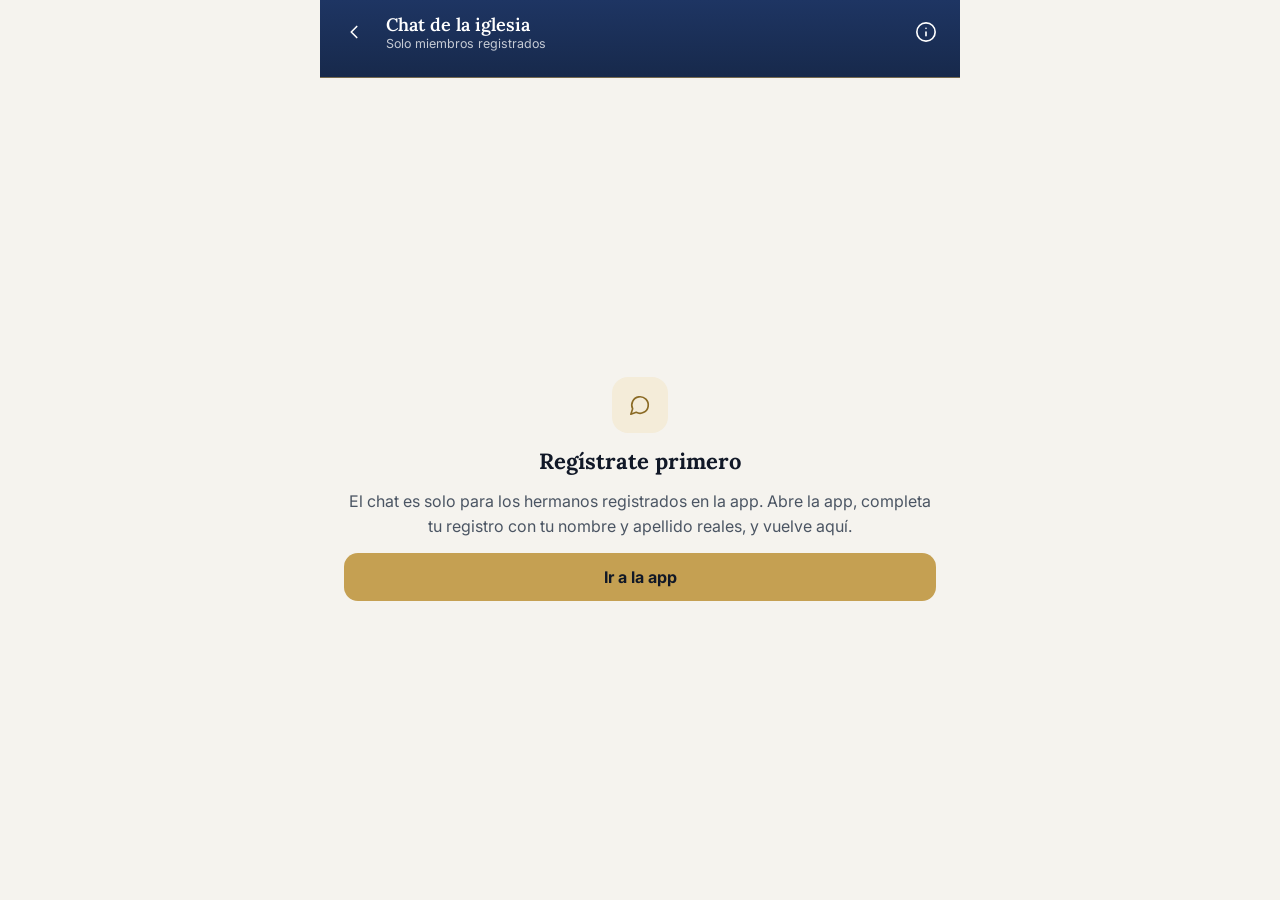
==== chat/index.html @ 285bc61d "Chat de la iglesia con Firebase (oculto hasta aprobarlo) Co-Authored-By: Claude Opus 5.5 <noreply@an" ====
<!doctype html>
<html lang="es">
<head>
<meta charset="utf-8">
<meta name="viewport" content="width=device-width, initial-scale=1, viewport-fit=cover, interactive-widget=resizes-content">
<meta name="robots" content="noindex">
<title>Chat de la iglesia · IEPI LAN-C</title>
<meta name="theme-color" content="#17294B">
<link rel="icon" href="../icono-192.png">
<link rel="stylesheet" href="https://fonts.googleapis.com/css2?family=Inter:wght@400;500;600;700&family=Lora:wght@600&display=swap">
<style>
  :root { --marino:#17294B; --marino-alto:#1E3563; --grafito:#111827; --dorado:#C5A052; --dorado-claro:#E4CB8E; --dorado-texto:#8A6A24; --dorado-suave:#F4ECD9; --fondo:#F5F3EE; --sup:#FFFFFF; --sup2:#EFECE4; --texto:#111827; --texto2:#4B5563; --texto3:#6B7280; --borde:#E3DFD5; --error:#B42318; }
  @media (prefers-color-scheme: dark) { :root { --fondo:#0B1220; --sup:#121C31; --sup2:#18243D; --texto:#EEF1F6; --texto2:#C3CAD6; --texto3:#98A2B3; --borde:#26344F; --dorado-texto:#D7B76C; --dorado-suave:#2B2618; } }
  * { box-sizing: border-box; }
  html, body { margin: 0; height: 100%; background: var(--fondo); color: var(--texto); font-family: Inter, system-ui, sans-serif; -webkit-text-size-adjust: 100%; }
  [hidden] { display: none !important; }
  button, input, textarea { font: inherit; color: inherit; }
  .ic { width: 22px; height: 22px; fill: none; stroke: currentColor; stroke-width: 1.8; stroke-linecap: round; stroke-linejoin: round; flex: none; }
  .app { display: flex; flex-direction: column; height: 100dvh; max-width: 640px; margin: 0 auto; }

  .cab { flex: none; background: linear-gradient(180deg, var(--marino-alto), var(--marino)); color: #fff; padding: calc(env(safe-area-inset-top,0px) + 10px) 12px 0; box-shadow: inset 0 -1px 0 rgba(197,160,82,.55); }
  .cab-fila { display: flex; align-items: center; gap: 10px; }
  .volver { width: 44px; height: 44px; border: 0; border-radius: 50%; background: transparent; color: #fff; display: grid; place-items: center; }
  .cab-txt { flex: 1; min-width: 0; }
  .cab-txt b { display: block; font-family: Lora, Georgia, serif; font-size: 1.125rem; font-weight: 600; }
  .cab-txt small { display: flex; align-items: center; gap: 6px; font-size: .78rem; color: rgba(255,255,255,.75); }
  .punto { width: 8px; height: 8px; border-radius: 50%; background: #4ADE80; }
  .canales { display: flex; gap: 8px; overflow-x: auto; padding: 12px 4px 12px; scrollbar-width: none; }
  .canales::-webkit-scrollbar { display: none; }
  .canal { flex: none; min-height: 36px; padding: 0 14px; border-radius: 999px; border: 1px solid rgba(255,255,255,.22); background: rgba(255,255,255,.06); color: #fff; font-size: .875rem; font-weight: 600; display: inline-flex; align-items: center; gap: 6px; }
  .canal[aria-pressed="true"] { background: var(--dorado); color: var(--grafito); border-color: var(--dorado); }
  .canal .n { min-width: 18px; height: 18px; padding: 0 5px; border-radius: 9px; background: #E5484D; color: #fff; font-size: .7rem; display: inline-grid; place-items: center; }

  .prueba-x { flex: none; margin: 10px 12px 0; padding: 8px 12px; border-radius: 12px; background: var(--dorado-suave); color: var(--dorado-texto); font-size: .8rem; font-weight: 600; text-align: center; }
  .fijado { flex: none; margin: 10px 12px 0; padding: 10px 12px; border-radius: 14px; background: var(--sup); border: 1px solid rgba(197,160,82,.45); display: flex; gap: 10px; align-items: flex-start; font-size: .875rem; }
  .fijado .ic { color: var(--dorado-texto); width: 18px; height: 18px; margin-top: 1px; }
  .fijado b { display: block; font-size: .75rem; letter-spacing: .06em; text-transform: uppercase; color: var(--dorado-texto); }

  .mensajes { flex: 1; overflow-y: auto; padding: 12px 12px 8px; display: flex; flex-direction: column; gap: 4px; overscroll-behavior: contain; }
  .dia { align-self: center; margin: 10px 0 6px; padding: 4px 12px; border-radius: 999px; background: var(--sup2); color: var(--texto2); font-size: .75rem; font-weight: 600; }
  .msg { max-width: 82%; display: flex; gap: 8px; align-items: flex-end; }
  .msg + .msg.mismo { margin-top: -1px; }
  .av { flex: none; width: 32px; height: 32px; border-radius: 50%; display: grid; place-items: center; font-size: .75rem; font-weight: 700; color: #fff; }
  .msg.mismo .av { visibility: hidden; }
  .burbuja { padding: 8px 12px 6px; border-radius: 18px 18px 18px 6px; background: var(--sup); border: 1px solid var(--borde); line-height: 1.45; font-size: .9375rem; overflow-wrap: anywhere; position: relative; }
  .autor { display: block; font-size: .78rem; font-weight: 700; margin-bottom: 2px; }
  .msg.mismo .autor { display: none; }
  .rol { margin-left: 6px; padding: 1px 6px; border-radius: 6px; background: var(--dorado-suave); color: var(--dorado-texto); font-size: .66rem; font-weight: 700; letter-spacing: .04em; text-transform: uppercase; vertical-align: 1px; }
  .hora { display: block; text-align: right; font-size: .68rem; color: var(--texto3); margin-top: 2px; font-variant-numeric: tabular-nums; }
  .mio { align-self: flex-end; flex-direction: row-reverse; }
  .mio .av { display: none; }
  .mio .burbuja { background: var(--marino); color: #fff; border-color: var(--marino); border-radius: 18px 18px 6px 18px; }
  .mio .hora { color: rgba(255,255,255,.65); }
  .mio .autor { display: none; }
  .reacc { position: absolute; bottom: -12px; right: 10px; padding: 1px 6px; border-radius: 999px; background: var(--sup); border: 1px solid var(--borde); font-size: .75rem; color: var(--texto2); }
  .msg.con-reacc { margin-bottom: 12px; }
  .borrado .burbuja { font-style: italic; color: var(--texto3); background: transparent; }

  .redactar { flex: none; display: flex; align-items: flex-end; gap: 8px; padding: 8px 10px calc(env(safe-area-inset-bottom,0px) + 10px); background: var(--sup); border-top: 1px solid var(--borde); }
  .redactar textarea { flex: 1; min-height: 44px; max-height: 120px; resize: none; padding: 11px 14px; border-radius: 22px; border: 1px solid var(--borde); background: var(--fondo); font-size: 1rem; line-height: 1.35; }
  .redactar textarea:focus { outline: 2px solid var(--dorado); outline-offset: 0; }
  .enviar { flex: none; width: 46px; height: 46px; border-radius: 50%; border: 0; background: var(--dorado); color: var(--grafito); display: grid; place-items: center; }
  .enviar:disabled { opacity: .45; }

  .menu { position: fixed; inset: 0; z-index: 30; background: rgba(11,18,32,.45); display: flex; align-items: flex-end; justify-content: center; }
  .menu-in { width: 100%; max-width: 640px; background: var(--sup); border-radius: 20px 20px 0 0; padding: 10px 12px calc(env(safe-area-inset-bottom,0px) + 14px); }
  .menu-in p { margin: 6px 8px 10px; color: var(--texto2); font-size: .85rem; }
  .menu-in button { width: 100%; min-height: 50px; display: flex; align-items: center; gap: 12px; padding: 0 12px; border: 0; background: none; border-radius: 12px; text-align: left; font-size: 1rem; }
  .menu-in button:active { background: var(--sup2); }
  .menu-in .peligro { color: var(--error); }
  .reacciones { display: flex; justify-content: space-around; padding: 4px 0 8px; }
  .reacciones button { width: 52px; height: 52px; justify-content: center; font-size: 1.6rem; padding: 0; }

  .estado { flex: 1; display: grid; place-content: center; text-align: center; gap: 14px; padding: 32px 24px; color: var(--texto2); }
  .estado h2 { margin: 0; font-family: Lora, Georgia, serif; font-size: 1.375rem; color: var(--texto); }
  .estado p { margin: 0; line-height: 1.55; }
  .estado .ic-grande { width: 56px; height: 56px; margin: 0 auto; border-radius: 16px; display: grid; place-items: center; background: var(--dorado-suave); color: var(--dorado-texto); }
  .btn { display: inline-flex; align-items: center; justify-content: center; gap: 8px; min-height: 48px; padding: 0 20px; border-radius: 14px; border: 0; background: var(--dorado); color: var(--grafito); font-weight: 700; font-size: 1rem; text-decoration: none; cursor: pointer; }
  .btn-sec { background: transparent; color: var(--texto); border: 1px solid var(--borde); }
  .btn-peq { min-height: 38px; padding: 0 14px; font-size: .875rem; border-radius: 10px; }
  .cab-btn { width: 44px; height: 44px; border: 0; border-radius: 50%; background: transparent; color: #fff; display: grid; place-items: center; position: relative; }
  .cab-btn .n { position: absolute; top: 6px; right: 6px; min-width: 16px; height: 16px; padding: 0 4px; border-radius: 8px; background: #E5484D; color: #fff; font-size: .65rem; font-weight: 700; display: grid; place-items: center; }
  .canal .candado { width: 14px; height: 14px; }
  .resp { display: block; margin: 2px 0 4px; padding: 4px 8px; border-left: 3px solid var(--dorado); border-radius: 6px; background: rgba(197,160,82,.12); font-size: .8rem; color: var(--texto2); }
  .mio .resp { color: rgba(255,255,255,.8); background: rgba(255,255,255,.1); }
  .resp b { display: block; font-size: .72rem; }
  .respondiendo { flex: none; display: flex; align-items: center; gap: 8px; padding: 8px 12px; background: var(--sup); border-top: 1px solid var(--borde); font-size: .85rem; color: var(--texto2); }
  .respondiendo span { flex: 1; min-width: 0; overflow: hidden; text-overflow: ellipsis; white-space: nowrap; }
  .respondiendo button { width: 36px; height: 36px; border: 0; background: none; border-radius: 50%; display: grid; place-items: center; color: var(--texto2); }
  .reaccs { display: flex; gap: 4px; flex-wrap: wrap; margin-top: 4px; }
  .reacc2 { padding: 1px 7px; border-radius: 999px; background: var(--sup2); border: 1px solid var(--borde); font-size: .78rem; color: var(--texto2); }
  .mio .reacc2 { background: rgba(255,255,255,.12); border-color: rgba(255,255,255,.2); color: #fff; }
  .reacc2.mia { border-color: var(--dorado); }
  .hoja-lista { max-height: 70vh; overflow-y: auto; }
  .hoja-lista h3 { margin: 14px 8px 6px; font-size: .78rem; letter-spacing: .06em; text-transform: uppercase; color: var(--texto3); }
  .item { display: flex; align-items: center; gap: 10px; padding: 10px 8px; border-bottom: 1px solid var(--borde); }
  .item-txt { flex: 1; min-width: 0; font-size: .9rem; }
  .item-txt b { display: block; }
  .item-txt small { color: var(--texto3); }
  .vacio { padding: 10px 8px; color: var(--texto3); font-size: .9rem; }
  .ident { display: flex; align-items: center; gap: 8px; margin: 6px 8px; padding: 10px 12px; border-radius: 12px; background: var(--sup2); font-family: ui-monospace, monospace; font-size: .85rem; overflow-wrap: anywhere; }
  .toast { position: fixed; left: 12px; right: 12px; bottom: 96px; z-index: 40; margin: 0 auto; max-width: 480px; padding: 10px 14px; border-radius: 12px; background: var(--grafito); color: #fff; font-size: .9rem; text-align: center; box-shadow: 0 6px 20px rgba(0,0,0,.25); }
  .cargar-mas { align-self: center; margin: 4px 0 8px; }
  .menu-in .item .btn { width: auto; flex: none; min-height: 40px; padding: 0 14px; justify-content: center; font-size: .875rem; border-radius: 10px; }
  .menu-in .item .btn-sec { border: 1px solid var(--borde); }
  .menu-in .item .btn:not(.btn-sec) { background: var(--dorado); color: var(--grafito); }
  .menu-in .hoja-tit { margin: 8px 8px 4px; font-family: Lora, Georgia, serif; font-size: 1.125rem; font-weight: 600; color: var(--texto); }
</style>
</head>
<body>
<div class="app">
  <header class="cab">
    <div class="cab-fila">
      <a class="volver" href="../" aria-label="Volver a la app"><svg class="ic" viewBox="0 0 24 24"><path d="m15 18-6-6 6-6"/></svg></a>
      <div class="cab-txt"><b>Chat de la iglesia</b><small id="cabSub">Solo miembros registrados</small></div>
      <button class="cab-btn" type="button" id="btnAdmin" hidden aria-label="Administrar"><svg class="ic" viewBox="0 0 24 24"><path d="M12 22s8-4 8-10V5l-8-3-8 3v7c0 6 8 10 8 10z"/></svg><span class="n" id="nAdmin" hidden></span></button>
      <button class="cab-btn" type="button" id="btnInfo" aria-label="Información del chat"><svg class="ic" viewBox="0 0 24 24"><circle cx="12" cy="12" r="10"/><path d="M12 16v-4M12 8h.01"/></svg></button>
    </div>
    <div class="canales" role="group" aria-label="Grupos" id="canales"></div>
  </header>
  <div class="estado" id="estado"><p>Conectando…</p></div>
  <div class="fijado" id="fijado" hidden></div>
  <div class="mensajes" id="mensajes" aria-live="polite" hidden></div>
  <div class="respondiendo" id="respondiendo" hidden><svg class="ic" viewBox="0 0 24 24"><path d="m9 17-5-5 5-5"/><path d="M20 18v-2a4 4 0 0 0-4-4H4"/></svg><span id="respTxt"></span><button type="button" id="respCancelar" aria-label="Cancelar respuesta"><svg class="ic" viewBox="0 0 24 24"><path d="M18 6 6 18M6 6l12 12"/></svg></button></div>
  <form class="redactar" id="form" hidden>
    <textarea id="texto" rows="1" placeholder="Escribe un mensaje…" aria-label="Mensaje" maxlength="500"></textarea>
    <button class="enviar" type="submit" id="enviar" aria-label="Enviar" disabled><svg class="ic" viewBox="0 0 24 24"><path d="M22 2 11 13M22 2l-7 20-4-9-9-4Z"/></svg></button>
  </form>
</div>
<div class="menu" id="hoja" hidden><div class="menu-in" role="dialog" aria-modal="true" id="hojaIn"></div></div>
<script type="module" src="chat.js?v=1"></script>
</body>
</html>
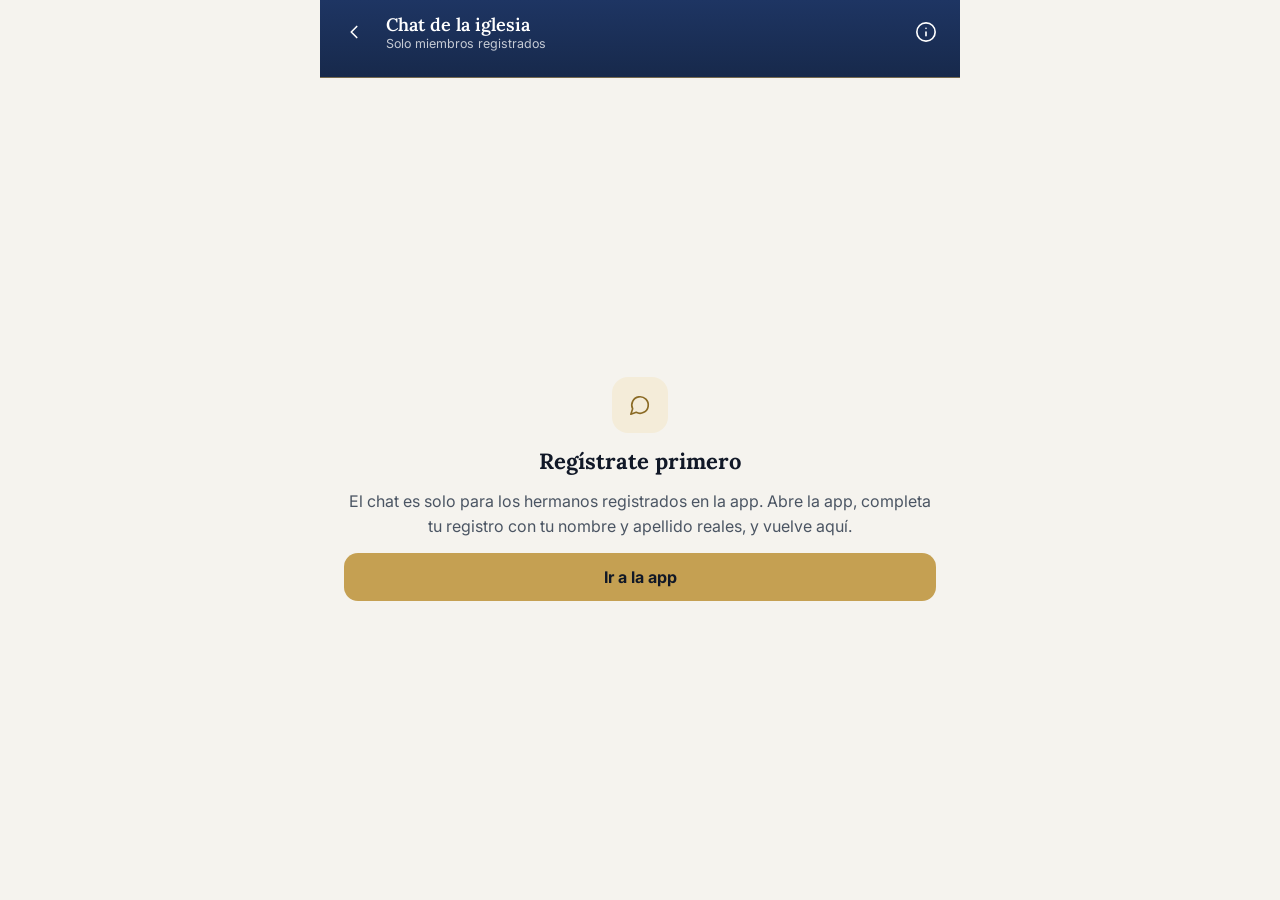
==== commit 3f698f09: "Chat: el cuadro de escribir queda anclado al borde real de la pantalla (como la barra de la app) Co-" ====
--- a/chat/index.html
+++ b/chat/index.html
@@ -7,7 +7,8 @@
 <title>Chat de la iglesia · IEPI LAN-C</title>
 <meta name="theme-color" content="#17294B">
 <link rel="icon" href="../icono-192.png">
-<link rel="stylesheet" href="https://fonts.googleapis.com/css2?family=Inter:wght@400;500;600;700&family=Lora:wght@600&display=swap">
+<link rel="preconnect" href="https://fonts.gstatic.com" crossorigin>
+<link rel="stylesheet" href="https://fonts.googleapis.com/css2?family=Inter:wght@400;500;600;700&family=Lora:wght@600&display=swap" media="print" onload="this.media='all'">
 <style>
   :root { --marino:#17294B; --marino-alto:#1E3563; --grafito:#111827; --dorado:#C5A052; --dorado-claro:#E4CB8E; --dorado-texto:#8A6A24; --dorado-suave:#F4ECD9; --fondo:#F5F3EE; --sup:#FFFFFF; --sup2:#EFECE4; --texto:#111827; --texto2:#4B5563; --texto3:#6B7280; --borde:#E3DFD5; --error:#B42318; }
   @media (prefers-color-scheme: dark) { :root { --fondo:#0B1220; --sup:#121C31; --sup2:#18243D; --texto:#EEF1F6; --texto2:#C3CAD6; --texto3:#98A2B3; --borde:#26344F; --dorado-texto:#D7B76C; --dorado-suave:#2B2618; } }
@@ -16,7 +17,7 @@
   [hidden] { display: none !important; }
   button, input, textarea { font: inherit; color: inherit; }
   .ic { width: 22px; height: 22px; fill: none; stroke: currentColor; stroke-width: 1.8; stroke-linecap: round; stroke-linejoin: round; flex: none; }
-  .app { display: flex; flex-direction: column; height: 100dvh; max-width: 640px; margin: 0 auto; }
+  .app { position: fixed; top: 0; right: 0; bottom: 0; left: 0; display: flex; flex-direction: column; max-width: 640px; margin: 0 auto; overflow: hidden; }
 
   .cab { flex: none; background: linear-gradient(180deg, var(--marino-alto), var(--marino)); color: #fff; padding: calc(env(safe-area-inset-top,0px) + 10px) 12px 0; box-shadow: inset 0 -1px 0 rgba(197,160,82,.55); }
   .cab-fila { display: flex; align-items: center; gap: 10px; }
@@ -36,7 +37,7 @@
   .fijado .ic { color: var(--dorado-texto); width: 18px; height: 18px; margin-top: 1px; }
   .fijado b { display: block; font-size: .75rem; letter-spacing: .06em; text-transform: uppercase; color: var(--dorado-texto); }
 
-  .mensajes { flex: 1; overflow-y: auto; padding: 12px 12px 8px; display: flex; flex-direction: column; gap: 4px; overscroll-behavior: contain; }
+  .mensajes { flex: 1 1 auto; min-height: 0; overflow-y: auto; padding: 12px 12px 8px; display: flex; flex-direction: column; gap: 4px; overscroll-behavior: contain; }
   .dia { align-self: center; margin: 10px 0 6px; padding: 4px 12px; border-radius: 999px; background: var(--sup2); color: var(--texto2); font-size: .75rem; font-weight: 600; }
   .msg { max-width: 82%; display: flex; gap: 8px; align-items: flex-end; }
   .msg + .msg.mismo { margin-top: -1px; }
@@ -71,7 +72,7 @@
   .reacciones { display: flex; justify-content: space-around; padding: 4px 0 8px; }
   .reacciones button { width: 52px; height: 52px; justify-content: center; font-size: 1.6rem; padding: 0; }
 
-  .estado { flex: 1; display: grid; place-content: center; text-align: center; gap: 14px; padding: 32px 24px; color: var(--texto2); }
+  .estado { flex: 1 1 auto; min-height: 0; overflow-y: auto; display: grid; place-content: center; text-align: center; gap: 14px; padding: 32px 24px; color: var(--texto2); }
   .estado h2 { margin: 0; font-family: Lora, Georgia, serif; font-size: 1.375rem; color: var(--texto); }
   .estado p { margin: 0; line-height: 1.55; }
   .estado .ic-grande { width: 56px; height: 56px; margin: 0 auto; border-radius: 16px; display: grid; place-items: center; background: var(--dorado-suave); color: var(--dorado-texto); }
@@ -105,6 +106,7 @@
   .menu-in .item .btn-sec { border: 1px solid var(--borde); }
   .menu-in .item .btn:not(.btn-sec) { background: var(--dorado); color: var(--grafito); }
   .menu-in .hoja-tit { margin: 8px 8px 4px; font-family: Lora, Georgia, serif; font-size: 1.125rem; font-weight: 600; color: var(--texto); }
+  @media (max-height: 700px) { .fijado { font-size: .8rem; padding: 8px 10px; } .canales { padding: 8px 4px; } }
 </style>
 </head>
 <body>
@@ -118,16 +120,17 @@
     </div>
     <div class="canales" role="group" aria-label="Grupos" id="canales"></div>
   </header>
-  <div class="estado" id="estado"><p>Conectando…</p></div>
+  <div class="estado" id="estado" hidden><p>Conectando…</p></div>
   <div class="fijado" id="fijado" hidden></div>
   <div class="mensajes" id="mensajes" aria-live="polite" hidden></div>
   <div class="respondiendo" id="respondiendo" hidden><svg class="ic" viewBox="0 0 24 24"><path d="m9 17-5-5 5-5"/><path d="M20 18v-2a4 4 0 0 0-4-4H4"/></svg><span id="respTxt"></span><button type="button" id="respCancelar" aria-label="Cancelar respuesta"><svg class="ic" viewBox="0 0 24 24"><path d="M18 6 6 18M6 6l12 12"/></svg></button></div>
-  <form class="redactar" id="form" hidden>
+  <form class="redactar" id="form">
     <textarea id="texto" rows="1" placeholder="Escribe un mensaje…" aria-label="Mensaje" maxlength="500"></textarea>
     <button class="enviar" type="submit" id="enviar" aria-label="Enviar" disabled><svg class="ic" viewBox="0 0 24 24"><path d="M22 2 11 13M22 2l-7 20-4-9-9-4Z"/></svg></button>
   </form>
 </div>
 <div class="menu" id="hoja" hidden><div class="menu-in" role="dialog" aria-modal="true" id="hojaIn"></div></div>
-<script type="module" src="chat.js?v=1"></script>
+<link rel="modulepreload" href="firebase-chat.js?v=1">
+<script type="module" src="chat.js?v=7"></script>
 </body>
 </html>
